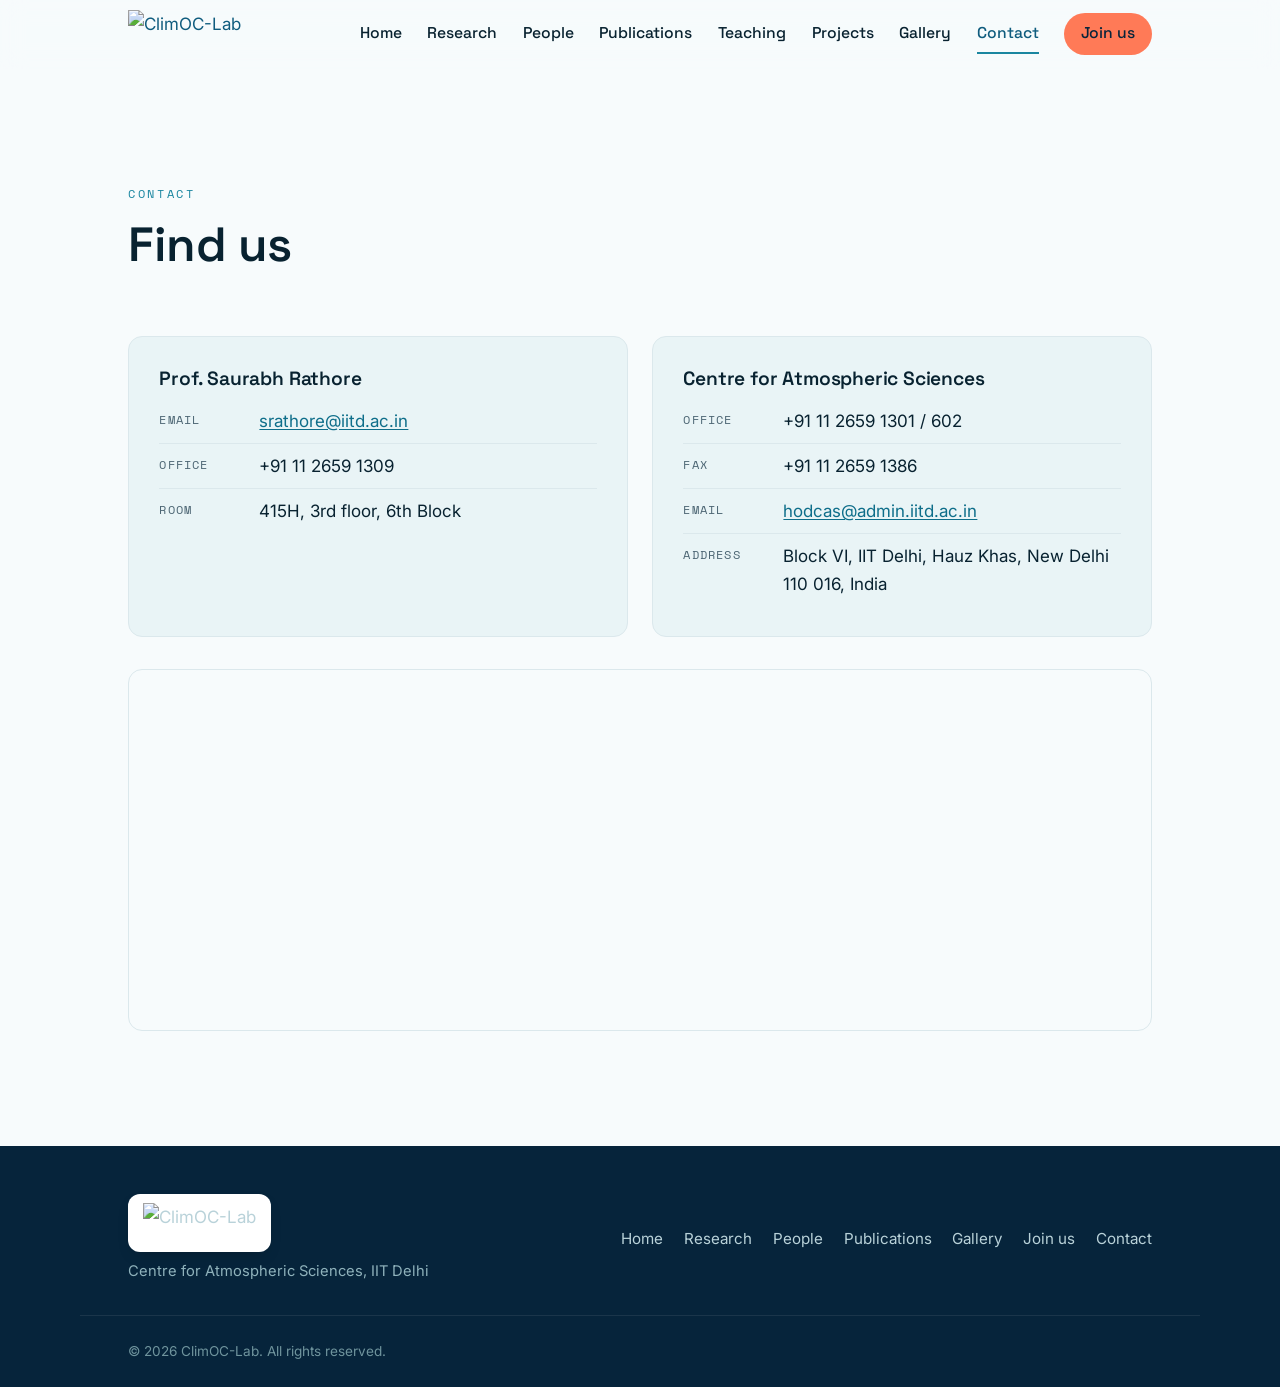
==== contact.html @ 37c2808f "Add files via upload" ====
<!DOCTYPE html>
<html lang="en">
<head>
  <meta charset="UTF-8" />
  <meta name="viewport" content="width=device-width, initial-scale=1.0" />
  <title>Contact — ClimOC-Lab</title>
  <meta name="description" content="The ClimOC-Lab at the Centre for Atmospheric Sciences, IIT Delhi, studies ocean warming, sea-level rise, circulation, marine heatwaves, and the ocean's role in a changing climate." />

  <!-- Social preview -->
  <meta property="og:title" content="ClimOC-Lab" />
  <meta property="og:description" content="Studying the global ocean and its role in a changing climate." />
  <meta property="og:type" content="website" />

  <!-- Fonts -->
  <link rel="preconnect" href="https://fonts.googleapis.com" />
  <link rel="preconnect" href="https://fonts.gstatic.com" crossorigin />
  <link href="https://fonts.googleapis.com/css2?family=Space+Grotesk:wght@400;500;600;700&family=Inter:wght@400;500;600&family=Space+Mono:wght@400;700&display=swap" rel="stylesheet" />

  <link rel="stylesheet" href="style.css" />
  <script>document.documentElement.classList.add('js');setTimeout(function(){document.documentElement.classList.add('intro-done');},2400);</script>
  <style>
    /* PI social / research profile icons */
    .pi__social{ display:flex; flex-wrap:wrap; gap:10px; margin-top:14px; }
    .pi__social a{ width:42px; height:42px; border-radius:10px; border:1px solid var(--c-line);
      background:#fff; display:grid; place-items:center; padding:7px;
      transition:transform .15s ease, border-color .2s ease, box-shadow .2s ease; }
    .pi__social a:hover{ transform:translateY(-2px); border-color:var(--c-current);
      box-shadow:0 8px 18px -10px rgba(8,34,48,.45); }
    .pi__social img{ width:100%; height:100%; object-fit:contain; display:block; }
    .pill--cv{ background:var(--c-foam); border-color:var(--c-current); color:var(--c-ocean); font-weight:600; }
  </style>
  <link rel="icon" type="image/png" href="main-logo/climoc-logo.png" />
</head>
<body>
  <a class="skip-link" href="#main">Skip to content</a>

  <!-- ============ NAV ============ -->
  <header class="nav" id="nav">
    <div class="nav__inner">
      <a class="brand" href="index.html" aria-label="ClimOC-Lab home">
        <img class="brand__img" src="main-logo/climoc-logo.png" alt="ClimOC-Lab" style="height:48px;width:auto;display:block">
      </a>

      <button class="nav__toggle" id="navToggle" aria-expanded="false" aria-controls="navMenu" aria-label="Open menu">
        <span></span><span></span><span></span>
      </button>

      <nav class="nav__menu" id="navMenu" aria-label="Primary">
        <a href="index.html">Home</a>
        <a href="research.html">Research</a>
        <a href="people.html">People</a>
        <a href="publications.html">Publications</a>
        <a href="teaching.html">Teaching</a>
        <a href="projects.html">Projects</a>
        <a href="gallery.html">Gallery</a>
        <a href="contact.html" class="is-active" aria-current="page">Contact</a>
        <a href="join.html" class="nav__cta">Join us</a>
      </nav>
    </div>
  </header>

  <main id="main">

    <!-- ============ CONTACT ============ -->
    <section class="section" id="contact">
      <div class="container">
        <div class="section__head reveal">
          <p class="eyebrow">Contact</p>
          <h2 class="section__title">Find us</h2>
        </div>

        <div class="contact-grid">
          <div class="contact-card reveal">
            <h3>Prof. Saurabh Rathore</h3>
            <dl class="contact-dl">
              <div><dt>Email</dt><dd><a href="mailto:srathore@iitd.ac.in">srathore@iitd.ac.in</a></dd></div>
              <div><dt>Office</dt><dd>+91 11 2659 1309</dd></div>
              <div><dt>Room</dt><dd>415H, 3rd floor, 6th Block</dd></div>
            </dl>
          </div>

          <div class="contact-card reveal">
            <h3>Centre for Atmospheric Sciences</h3>
            <dl class="contact-dl">
              <div><dt>Office</dt><dd>+91 11 2659 1301 / 602</dd></div>
              <div><dt>Fax</dt><dd>+91 11 2659 1386</dd></div>
              <div><dt>Email</dt><dd><a href="mailto:hodcas@admin.iitd.ac.in">hodcas@admin.iitd.ac.in</a></dd></div>
              <div><dt>Address</dt><dd>Block VI, IIT Delhi, Hauz Khas, New Delhi 110 016, India</dd></div>
            </dl>
          </div>
        </div>

        <div class="contact-map reveal">
          <iframe
            title="IIT Delhi location map"
            src="https://www.google.com/maps?q=Indian+Institute+of+Technology+Delhi&output=embed"
            loading="lazy"
            referrerpolicy="no-referrer-when-downgrade"></iframe>
        </div>
      </div>
    </section>
  </main>

  <!-- ============ FOOTER ============ -->
  <footer class="footer">
    <div class="container footer__inner">
      <div class="footer__brand">
        <span class="footer__logo-chip">
          <img src="main-logo/climoc-logo.png" alt="ClimOC-Lab" style="height:40px;width:auto;display:block">
        </span>
        <p>Centre for Atmospheric Sciences, IIT Delhi</p>
      </div>
      <nav class="footer__links" aria-label="Footer">
        <a href="index.html">Home</a>
        <a href="research.html">Research</a>
        <a href="people.html">People</a>
        <a href="publications.html">Publications</a>
        <a href="gallery.html">Gallery</a>
        <a href="join.html">Join us</a>
        <a href="contact.html">Contact</a>
      </nav>
    </div>
    <div class="container footer__legal">
      <p>&copy; <span id="year">2025</span> ClimOC-Lab. All rights reserved.</p>
    </div>
  </footer>

  <script src="script.js"></script>
</body>
</html>
---- style.css ----
/* =========================================================
   Ocean Climate Lab — stylesheet
   Palette: abyssal navy -> surface teal, warm coral accent
   ========================================================= */

:root {
  /* ocean depth ramp */
  --c-abyss:    #06243B;
  --c-deep:     #0A3A5A;
  --c-ocean:    #0F5C7E;
  --c-current:  #1A86A0;
  --c-surface:  #46C4D0;
  --c-foam:     #E9F4F6;
  --c-mist:     #F7FBFC;

  /* ink + utility */
  --c-ink:      #082230;
  --c-slate:    #4C6573;
  --c-line:     #DBE8EC;
  --c-link:     #0E6E8A;

  /* warm anomaly accent */
  --c-anomaly:   #FF7A57;
  --c-anomaly-d: #ED5C39;

  /* type */
  --font-display: "Space Grotesk", system-ui, sans-serif;
  --font-body:    "Inter", system-ui, sans-serif;
  --font-mono:    "Space Mono", ui-monospace, monospace;

  /* layout */
  --maxw: 1120px;
  --gutter: clamp(1.25rem, 4vw, 3rem);
  --radius: 14px;
  --nav-h: 68px;
}

/* ---------- reset / base ---------- */
*, *::before, *::after { box-sizing: border-box; }
html { scroll-behavior: smooth; scroll-padding-top: var(--nav-h); -webkit-text-size-adjust: 100%; }

body {
  margin: 0;
  font-family: var(--font-body);
  font-size: 1.0625rem;
  line-height: 1.65;
  color: var(--c-ink);
  background: var(--c-mist);
  -webkit-font-smoothing: antialiased;
  text-rendering: optimizeLegibility;
}

img, svg, iframe { display: block; max-width: 100%; }
a { color: var(--c-link); text-decoration-thickness: 1px; text-underline-offset: 2px; }
h1, h2, h3, h4 { font-family: var(--font-display); line-height: 1.12; font-weight: 600; margin: 0; letter-spacing: -0.01em; }

.container { width: 100%; max-width: var(--maxw); margin-inline: auto; padding-inline: var(--gutter); }

.skip-link {
  position: absolute; left: 12px; top: -48px; z-index: 200;
  background: var(--c-abyss); color: #fff; padding: 10px 16px; border-radius: 8px;
  transition: top .2s ease;
}
.skip-link:focus { top: 12px; }

:focus-visible { outline: 3px solid var(--c-anomaly); outline-offset: 2px; border-radius: 4px; }

/* ---------- eyebrow ---------- */
.eyebrow {
  font-family: var(--font-mono);
  font-size: .75rem;
  letter-spacing: .22em;
  text-transform: uppercase;
  color: var(--c-current);
  margin: 0 0 .9rem;
}
.eyebrow--light { color: var(--c-surface); }

/* ---------- buttons ---------- */
.btn {
  display: inline-flex; align-items: center; gap: .5rem;
  font-family: var(--font-display); font-weight: 500; font-size: 1rem;
  padding: .8rem 1.5rem; border-radius: 999px; text-decoration: none;
  border: 1.5px solid transparent; cursor: pointer; transition: transform .15s ease, background .2s ease, border-color .2s ease, color .2s ease;
}
.btn--primary { background: var(--c-anomaly); color: var(--c-abyss); }
.btn--primary:hover { background: var(--c-anomaly-d); color: #fff; transform: translateY(-2px); }
.btn--ghost { background: transparent; color: var(--c-foam); border-color: rgba(233,244,246,.45); }
.btn--ghost:hover { border-color: var(--c-surface); color: #fff; background: rgba(70,196,208,.12); transform: translateY(-2px); }

/* =========================================================
   NAV
   ========================================================= */
.nav {
  position: sticky; top: 0; z-index: 100;
  background: rgba(247,251,252,.82);
  backdrop-filter: saturate(160%) blur(12px);
  -webkit-backdrop-filter: saturate(160%) blur(12px);
  border-bottom: 1px solid transparent;
  transition: border-color .25s ease, background .25s ease;
}
.nav.is-scrolled { border-bottom-color: var(--c-line); }
.nav__inner {
  max-width: var(--maxw); margin-inline: auto; padding-inline: var(--gutter);
  height: var(--nav-h); display: flex; align-items: center; justify-content: space-between; gap: 1rem;
}
.brand { display: inline-flex; align-items: center; gap: .6rem; text-decoration: none; color: var(--c-ocean); }

.nav__menu { display: flex; align-items: center; gap: 1.6rem; }
.nav__menu a {
  font-family: var(--font-display); font-size: .98rem; font-weight: 500; color: var(--c-ink);
  text-decoration: none; padding: .25rem 0; position: relative; transition: color .2s ease;
}
.nav__menu a:not(.nav__cta)::after {
  content: ""; position: absolute; left: 0; right: 100%; bottom: -3px; height: 2px;
  background: var(--c-current); transition: right .25s ease;
}
.nav__menu a:not(.nav__cta):hover { color: var(--c-ocean); }
.nav__menu a:not(.nav__cta):hover::after,
.nav__menu a.is-active::after { right: 0; }
.nav__menu a.is-active { color: var(--c-ocean); }

.nav__cta {
  background: var(--c-anomaly); color: var(--c-abyss) !important;
  padding: .5rem 1.05rem !important; border-radius: 999px; transition: background .2s ease, transform .15s ease;
}
.nav__cta:hover { background: var(--c-anomaly-d); color: #fff !important; transform: translateY(-1px); }

.nav__toggle { display: none; background: none; border: 0; cursor: pointer; width: 44px; height: 44px; padding: 10px; }
.nav__toggle span { display: block; height: 2px; background: var(--c-ink); border-radius: 2px; margin: 5px 0; transition: transform .25s ease, opacity .2s ease; }
.nav__toggle[aria-expanded="true"] span:nth-child(1) { transform: translateY(7px) rotate(45deg); }
.nav__toggle[aria-expanded="true"] span:nth-child(2) { opacity: 0; }
.nav__toggle[aria-expanded="true"] span:nth-child(3) { transform: translateY(-7px) rotate(-45deg); }

/* =========================================================
   HERO
   ========================================================= */
.hero {
  position: relative; overflow: hidden;
  min-height: calc(100svh - var(--nav-h));
  display: flex; align-items: center;
  background:
    radial-gradient(120% 90% at 80% -10%, #11486B 0%, rgba(17,72,107,0) 55%),
    linear-gradient(160deg, var(--c-deep) 0%, var(--c-abyss) 62%, #041826 100%);
  color: var(--c-foam);
}
.hero-bg { position: absolute; inset: 0; pointer-events: none; }
.contours { width: 130%; height: 100%; position: absolute; top: 0; left: -15%; }
.contour-lines { fill: none; stroke: var(--c-surface); stroke-width: 1.1; opacity: .26; }
.contour-lines path:nth-child(odd)  { opacity: .9; }
.contour-lines path:nth-child(3n)   { stroke: #7FD8E0; }

.hero__content { position: relative; z-index: 2; max-width: var(--maxw); margin-inline: auto; padding-inline: var(--gutter); width: 100%; }
.hero__title {
  font-size: clamp(3rem, 9vw, 6.5rem); font-weight: 700; letter-spacing: -.03em;
  margin: 0 0 1.2rem; color: #fff;
  text-shadow: 0 2px 40px rgba(4,24,38,.5);
}
.hero__tagline {
  font-family: var(--font-display); font-weight: 600; letter-spacing: -.01em;
  font-size: clamp(1.15rem, 2.6vw, 1.55rem); color: var(--c-surface);
  margin: 0 0 1rem; max-width: 46ch;
}
.hero__lede { font-size: clamp(1.1rem, 2.2vw, 1.4rem); max-width: 40ch; color: #D6EBEF; margin: 0 0 2.2rem; }
.hero__actions { display: flex; flex-wrap: wrap; gap: .9rem; }

.hero__scroll {
  position: absolute; bottom: 1.6rem; left: 50%; transform: translateX(-50%);
  z-index: 2; display: inline-flex; flex-direction: column; align-items: center; gap: .35rem;
  color: rgba(233,244,246,.7); text-decoration: none; font-family: var(--font-mono);
  font-size: .68rem; letter-spacing: .2em; text-transform: uppercase;
}
.hero__scroll svg { animation: bob 1.8s ease-in-out infinite; }

/* =========================================================
   SECTIONS (shared)
   ========================================================= */
.section { padding-block: clamp(4rem, 9vw, 7.5rem); }
.section--alt { background: var(--c-foam); }

.section__head { max-width: 62ch; margin-bottom: clamp(2.5rem, 5vw, 4rem); }
#research .section__head { max-width: none; }
.section__title { font-size: clamp(1.9rem, 4.4vw, 3rem); color: var(--c-ink); margin-bottom: .8rem; }
.section__intro { color: var(--c-slate); font-size: 1.1rem; text-align: justify; margin: 0; }

/* ---------- about ---------- */
.about__grid { display: grid; grid-template-columns: 1.7fr 1fr; gap: clamp(2rem, 5vw, 4.5rem); align-items: start; }
.about__lead p { margin: 0 0 1.2rem; font-size: 1.12rem; color: #1d3744; text-align: justify; }
.about__lead p:last-child { margin-bottom: 0; }

.about__focus { border-left: 2px solid var(--c-line); padding-left: 1.6rem; }
.about__focus-label { font-family: var(--font-mono); font-size: .72rem; letter-spacing: .2em; text-transform: uppercase; color: var(--c-slate); margin: .2rem 0 1rem; }
.taglist { list-style: none; margin: 0; padding: 0; display: flex; flex-wrap: wrap; gap: .5rem; }
.taglist li {
  font-family: var(--font-mono); font-size: .82rem; color: var(--c-ocean);
  background: #fff; border: 1px solid var(--c-line); padding: .35rem .7rem; border-radius: 8px;
}

/* ---------- PhD opportunity ---------- */
.phd-card {
  display: flex; align-items: flex-start; gap: 1.4rem;
  background: #fff; border: 1px solid var(--c-line); border-radius: var(--radius);
  padding: clamp(1.8rem, 4vw, 2.6rem);
}
.phd-card__icon { font-size: 2.2rem; line-height: 1; flex: 0 0 auto; }
.phd-card__body { flex: 1 1 0%; min-width: 0; }
.phd-card__title { font-size: clamp(1.4rem, 2.6vw, 1.7rem); color: var(--c-ink); margin-bottom: .6rem; }
.phd-card__text { color: var(--c-slate); font-size: 1.05rem; text-align: justify; margin: 0; }
.phd-card__text a {
  color: var(--c-current); font-weight: 600; text-decoration: underline;
  text-decoration-color: rgba(26,134,160,.35); text-underline-offset: 3px;
}
.phd-card__text a:hover { text-decoration-color: currentColor; }
@media (max-width: 560px) {
  .phd-card { flex-direction: column; gap: .8rem; }
}

/* ---------- research grid ---------- */
.research-grid { display: grid; grid-template-columns: repeat(3, 1fr); gap: 1.25rem; }
.rcard {
  position: relative; background: var(--c-mist); border: 1px solid var(--c-line);
  border-radius: var(--radius); padding: 1.8rem 1.6rem 1.7rem;
  transition: transform .2s ease, box-shadow .2s ease, border-color .2s ease;
}
.section--alt .rcard { background: #fff; }
.rcard:hover { transform: translateY(-4px); box-shadow: 0 18px 40px -22px rgba(8,34,48,.4); border-color: #BFE0E6; }
.rcard__index {
  font-family: var(--font-mono); font-size: .78rem; color: var(--c-current);
  letter-spacing: .1em; display: block; margin-bottom: 1.1rem;
}
.rcard::before { content: ""; position: absolute; left: 1.6rem; top: 2.9rem; width: 26px; height: 2px; background: var(--c-anomaly); }
.rcard__title { font-size: 1.22rem; margin-bottom: .55rem; color: var(--c-ink); }
.rcard p { margin: 0; color: var(--c-slate); font-size: .98rem; text-align: justify; }

/* ---------- people ---------- */
.pi {
  display: grid; grid-template-columns: 200px 1fr; gap: clamp(1.5rem, 4vw, 3rem);
  align-items: start; padding-bottom: clamp(2.5rem, 5vw, 3.5rem);
  margin-bottom: clamp(2.5rem, 5vw, 3.5rem); border-bottom: 1px solid var(--c-line);
}
.pi__photo {
  width: 200px; height: 240px; border-radius: var(--radius); overflow: hidden;
  background: linear-gradient(155deg, var(--c-current), var(--c-deep));
  display: grid; place-items: center;
}
.pi__photo span { font-family: var(--font-display); font-weight: 700; font-size: 3.4rem; color: rgba(255,255,255,.85); letter-spacing: .04em; }
.pi__photo img { width: 100%; height: 100%; object-fit: cover; }
.pi__role { font-family: var(--font-mono); font-size: .74rem; letter-spacing: .2em; text-transform: uppercase; color: var(--c-current); margin: .3rem 0 .5rem; }
.pi__name { font-size: clamp(1.6rem, 3.2vw, 2.1rem); color: var(--c-ink); }
.pi__pronouns { font-size: .62em; font-weight: 400; color: var(--c-slate); }
.pi__aff { color: var(--c-ocean); font-weight: 500; margin: .4rem 0 1rem; }
.pi__bio { color: var(--c-slate); margin: 0 0 1.3rem; text-align: justify; }
.pi__links { display: flex; flex-wrap: wrap; gap: .6rem; }
.pill {
  font-family: var(--font-display); font-size: .9rem; font-weight: 500; text-decoration: none;
  color: var(--c-ocean); border: 1.5px solid var(--c-line); padding: .42rem .95rem; border-radius: 999px;
  transition: border-color .2s ease, color .2s ease, background .2s ease;
}
.pill:hover { border-color: var(--c-current); background: var(--c-foam); }

.people-group__title { font-size: 1.3rem; color: var(--c-ink); margin-bottom: 1.4rem; }
.people-group__hint { margin: 0; }
.member-grid { display: grid; grid-template-columns: repeat(4, 1fr); gap: 1.25rem; }
.member { text-align: center; }
.member__photo {
  aspect-ratio: 1; border-radius: 12px; background: var(--c-foam); border: 1px dashed #C2D8DD;
  display: grid; place-items: center; margin-bottom: .8rem; overflow: hidden;
}
.member__photo span { font-size: 1.8rem; color: var(--c-current); font-family: var(--font-display); }
.member__photo img { width: 100%; height: 100%; object-fit: cover; }
.member__name { font-family: var(--font-display); font-weight: 600; margin: 0 0 .15rem; color: var(--c-ink); }
.member__role { margin: 0; font-size: .9rem; color: var(--c-slate); }

/* ---------- publications ---------- */
.pub-list { list-style: none; margin: 0; padding: 0; counter-reset: pub; }
.pub {
  display: grid; grid-template-columns: 70px 1fr; gap: 1.4rem; align-items: start;
  padding: 1.5rem 0; border-top: 1px solid var(--c-line);
}
.pub:last-child { border-bottom: 1px solid var(--c-line); }
.pub__year { font-family: var(--font-mono); font-size: .95rem; color: var(--c-current); padding-top: .15rem; }
.pub__title { font-family: var(--font-display); font-weight: 600; font-size: 1.12rem; color: var(--c-ink); margin: 0 0 .35rem; }
.pub__authors { margin: 0 0 .2rem; color: #2a4451; font-size: .98rem; }
.pub__authors strong { color: var(--c-ocean); }
.pub__venue { margin: 0 0 .6rem; color: var(--c-slate); font-style: italic; font-size: .95rem; }
.pub__links { display: flex; gap: .9rem; }
.pub__links a { font-family: var(--font-mono); font-size: .8rem; text-transform: uppercase; letter-spacing: .08em; }

/* ---------- teaching ---------- */
.course-list { display: flex; flex-direction: column; gap: 0; }
.course { display: grid; grid-template-columns: 110px 1fr; gap: 1.4rem; align-items: center; padding: 1.3rem 0; border-top: 1px solid var(--c-line); }
.course:last-child { border-bottom: 1px solid var(--c-line); }
.course__code { font-family: var(--font-mono); font-weight: 700; color: var(--c-current); font-size: .95rem; }
.course__name { font-family: var(--font-display); font-weight: 600; font-size: 1.1rem; margin: 0 0 .2rem; color: var(--c-ink); }
.course__meta { margin: 0; color: var(--c-slate); font-size: .9rem; }

/* ---------- projects ---------- */
.project-grid { display: grid; grid-template-columns: 1fr 1fr; gap: 1.5rem; }
.project {
  background: #fff; border: 1px solid var(--c-line); border-radius: var(--radius);
  padding: 2rem; position: relative; overflow: hidden;
  transition: transform .2s ease, box-shadow .2s ease;
}
.project:hover { transform: translateY(-4px); box-shadow: 0 18px 40px -22px rgba(8,34,48,.4); }
.project::after { content: ""; position: absolute; inset: 0 auto 0 0; width: 4px; background: linear-gradient(var(--c-current), var(--c-surface)); }
.project__funder { font-family: var(--font-mono); font-size: .8rem; letter-spacing: .16em; color: var(--c-anomaly-d); margin: 0 0 .7rem; font-weight: 700; }
.project__title { font-size: 1.3rem; color: var(--c-ink); margin-bottom: .6rem; }
.project__desc { margin: 0; color: var(--c-slate); }

/* =========================================================
   JOIN band (dark)
   ========================================================= */
.join {
  background:
    radial-gradient(100% 120% at 0% 0%, #11486B 0%, rgba(17,72,107,0) 50%),
    linear-gradient(150deg, var(--c-deep), var(--c-abyss));
  color: var(--c-foam); padding-block: clamp(4rem, 8vw, 6.5rem);
}
.join__inner { max-width: 64ch; }
.join__title { font-size: clamp(2rem, 5vw, 3.2rem); color: #fff; margin-bottom: 1rem; }
.join__lede { font-size: 1.2rem; color: #D6EBEF; margin: 0 0 2.5rem; }
.join__cols { display: grid; grid-template-columns: 1fr 1fr; gap: 2.5rem; margin-bottom: 2.5rem; }
.join__col h3 { font-size: 1.15rem; color: var(--c-surface); margin-bottom: .6rem; }
.join__col p { margin: 0; color: #C7E2E8; font-size: 1rem; }
.join__col a { color: #fff; text-decoration-color: var(--c-surface); }

/* =========================================================
   CONTACT
   ========================================================= */
.contact-grid { display: grid; grid-template-columns: 1fr 1fr; gap: 1.5rem; margin-bottom: 2rem; }
.contact-card { background: var(--c-foam); border: 1px solid var(--c-line); border-radius: var(--radius); padding: 1.9rem; }
.contact-card h3 { font-size: 1.2rem; color: var(--c-ink); margin-bottom: 1.1rem; }
.contact-dl { margin: 0; }
.contact-dl > div { display: grid; grid-template-columns: 84px 1fr; gap: 1rem; padding: .5rem 0; border-top: 1px solid var(--c-line); }
.contact-dl > div:first-child { border-top: 0; padding-top: 0; }
.contact-dl dt { font-family: var(--font-mono); font-size: .76rem; letter-spacing: .1em; text-transform: uppercase; color: var(--c-slate); padding-top: .15rem; }
.contact-dl dd { margin: 0; color: var(--c-ink); }
.contact-map { border-radius: var(--radius); overflow: hidden; border: 1px solid var(--c-line); }
.contact-map iframe { width: 100%; height: 360px; border: 0; filter: grayscale(.2) contrast(1.02); }

/* =========================================================
   FOOTER
   ========================================================= */
.footer { background: var(--c-abyss); color: #B9D2D9; padding-block: 3rem 1.5rem; }
.footer__inner { display: flex; flex-wrap: wrap; justify-content: space-between; gap: 1.5rem; padding-bottom: 2rem; border-bottom: 1px solid rgba(255,255,255,.08); }
.footer__brand p { margin: .4rem 0 0; font-size: .92rem; color: #8FB2BB; }
.footer__logo-chip {
  display: inline-flex; align-items: center; width: fit-content;
  background: #fff; padding: 9px 15px; border-radius: 12px;
  box-shadow: 0 6px 16px -8px rgba(0,0,0,.35);
}
.footer__links { display: flex; flex-wrap: wrap; gap: 1.3rem; align-items: center; }
.footer__links a { color: #B9D2D9; text-decoration: none; font-size: .95rem; transition: color .2s ease; }
.footer__links a:hover { color: var(--c-surface); }
.footer__legal { padding-top: 1.5rem; }
.footer__legal p { margin: 0; font-size: .85rem; color: #6F949D; }

/* =========================================================
   MOTION — reveal on scroll + ambient drift
   ========================================================= */
.js .reveal { opacity: 0; transform: translateY(22px); transition: opacity .7s ease, transform .7s ease; }
.js .reveal.is-visible { opacity: 1; transform: none; }

@keyframes drift { from { transform: translateX(0); } to { transform: translateX(-60px); } }
@keyframes bob { 0%,100% { transform: translateY(0); } 50% { transform: translateY(5px); } }
.contour-lines { animation: drift 26s ease-in-out infinite alternate; }

@media (prefers-reduced-motion: reduce) {
  html { scroll-behavior: auto; }
  .contour-lines, .hero__scroll svg { animation: none; }
  .js .reveal { opacity: 1; transform: none; transition: none; }
}

/* =========================================================
   RESPONSIVE
   ========================================================= */
@media (max-width: 980px) {
  .nav__toggle { display: block; }
  .nav__menu {
    position: fixed; inset: var(--nav-h) 0 auto 0;
    flex-direction: column; align-items: flex-start; gap: 0;
    background: var(--c-mist); border-bottom: 1px solid var(--c-line);
    padding: .5rem var(--gutter) 1.25rem;
    clip-path: inset(0 0 100% 0); transition: clip-path .3s ease;
    box-shadow: 0 24px 40px -28px rgba(8,34,48,.5);
  }
  .nav__menu.is-open { clip-path: inset(0 0 0 0); }
  .nav__menu a { width: 100%; padding: .85rem 0; border-bottom: 1px solid var(--c-line); }
  .nav__menu a:not(.nav__cta)::after { display: none; }
  .nav__cta { margin-top: .9rem; text-align: center; }

  .research-grid { grid-template-columns: 1fr 1fr; }
  .member-grid { grid-template-columns: repeat(3, 1fr); }
}

@media (max-width: 720px) {
  body { font-size: 1rem; }
  .about__grid { grid-template-columns: 1fr; }
  .about__focus { border-left: 0; border-top: 2px solid var(--c-line); padding-left: 0; padding-top: 1.5rem; }
  .research-grid { grid-template-columns: 1fr; }
  .pi { grid-template-columns: 1fr; }
  .pi__photo { width: 150px; height: 180px; }
  .pi__photo span { font-size: 2.6rem; }
  .member-grid { grid-template-columns: 1fr 1fr; }
  .join__cols, .project-grid, .contact-grid { grid-template-columns: 1fr; gap: 1.5rem; }
  .pub { grid-template-columns: 1fr; gap: .5rem; }
  .pub__year { padding-top: 0; }
  .course { grid-template-columns: 90px 1fr; gap: 1rem; }
}

@media (max-width: 420px) {
  .member-grid { grid-template-columns: 1fr; }
  .hero__actions { flex-direction: column; align-items: stretch; }
  .btn { justify-content: center; }
}

/* ===== Page transition loader — logo zooms outward from the back, 2.2s ===== */
/* SMOOTH: the zoom (scale) is now ONE continuous curve from small to full, so it
   never slows-then-speeds-up part-way through. Opacity fades on its own track.
   That removes the mid-zoom hiccup. */
html.js body::before{                 /* white backdrop */
  content:""; position:fixed; inset:0; z-index:99998; background:#ffffff;
  animation: cclCurtainOut 2.2s linear forwards;
  pointer-events:none;
}
html.js body::after{                  /* logo: one smooth, continuous zoom + dissolve */
  content:""; position:fixed; inset:0; z-index:99999;
  background:url('main-logo/climoc-logo.png') no-repeat center center;
  background-size:515px auto; transform-origin:center;
  animation: cclZoom 1.9s cubic-bezier(.22,.61,.36,1) forwards,
             cclFade 1.9s linear forwards;
  pointer-events:none;
}
@media (max-width:720px){
  html.js body::after{ background-size:390px auto; }
}
@media (max-width:420px){
  html.js body::after{ background-size:285px auto; }
}
@media (prefers-reduced-motion: reduce){     /* no zoom for reduced-motion users */
  html.js body::after{ animation: cclFade 2.2s linear forwards; }
}

/* THE ZOOM — a single, unbroken grow: only a start point and an end point,
   so there is nothing in the middle for it to stutter on. */
@keyframes cclZoom{
  from { transform:translateZ(-800px) scale(.18); }
  to   { transform:translateZ(0)      scale(1);   }
}
/* fade in while small, hold solid through the zoom, dissolve at the very end */
@keyframes cclFade{
  0%   { opacity:0; }
  18%  { opacity:1; }
  82%  { opacity:1; }
  100% { opacity:0; visibility:hidden; }
}
/* white backdrop dissolves together with the logo */
@keyframes cclCurtainOut{ 0%,82%{ opacity:1; } 100%{ opacity:0; visibility:hidden; } }

/* FAILSAFE — belt and suspenders against a permanently blank page:
   1) Some mobile browsers (in-app webviews, older Android) can get a
      fixed-position 3D-transform animation stuck mid-way, leaving the white
      curtain/logo overlay stuck on top of the page forever.
   2) More importantly: .js .reveal{opacity:0} above hides nearly every
      content block on every page, and only script.js's IntersectionObserver
      ever un-hides it. If script.js fails to load for any reason (flaky
      mobile data, a blocker, a timing issue) — even though the inline head
      script that sets html.js runs fine regardless — the whole page stays
      invisible forever, while the HTML/CSS/images underneath are all
      perfectly loaded. That is the single point of failure most likely to
      look like "nothing loads" on mobile.
   The inline head script (independent of script.js) sets this class ~2.4s
   after parse, so both problems are force-cleared no matter what state the
   CSS animation or script.js are in. */
html.intro-done body::before,
html.intro-done body::after{
  display:none !important;
}
html.intro-done .reveal{
  opacity:1 !important; transform:none !important;
}
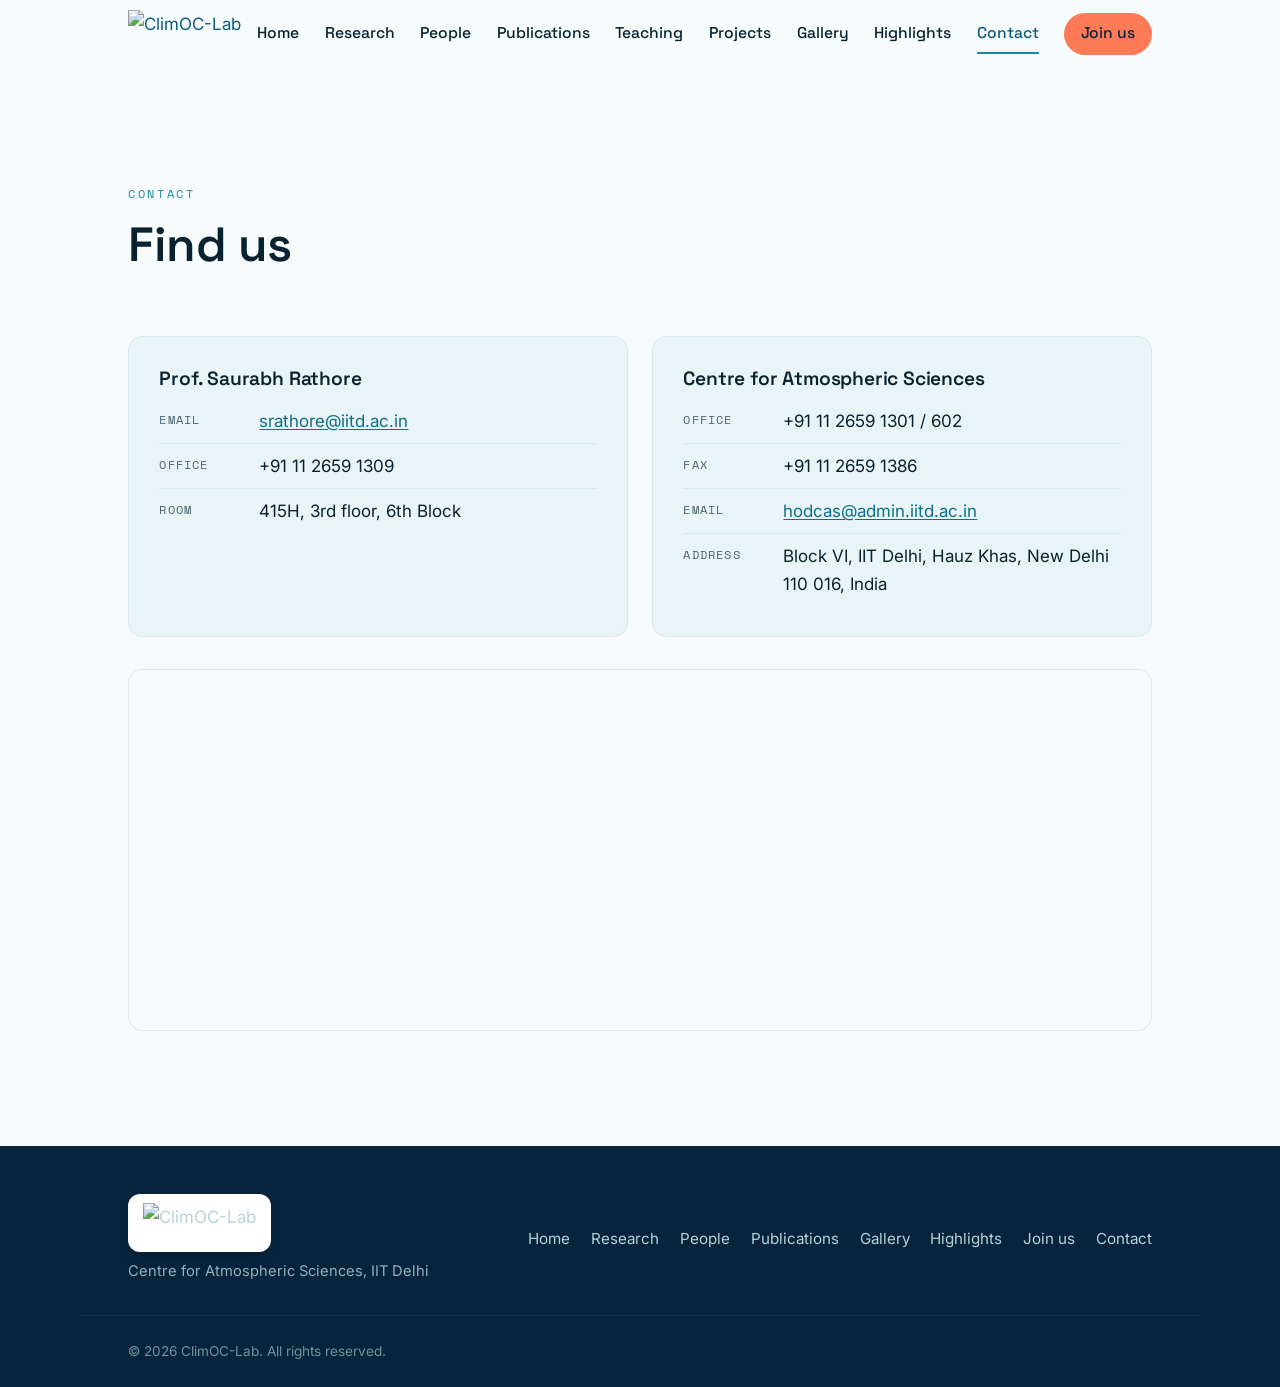
==== commit 416b1a6b: "Add files via upload" ====
--- a/contact.html
+++ b/contact.html
@@ -53,6 +53,7 @@
         <a href="teaching.html">Teaching</a>
         <a href="projects.html">Projects</a>
         <a href="gallery.html">Gallery</a>
+        <a href="highlights.html">Highlights</a>
         <a href="contact.html" class="is-active" aria-current="page">Contact</a>
         <a href="join.html" class="nav__cta">Join us</a>
       </nav>
@@ -116,6 +117,7 @@
         <a href="people.html">People</a>
         <a href="publications.html">Publications</a>
         <a href="gallery.html">Gallery</a>
+        <a href="highlights.html">Highlights</a>
         <a href="join.html">Join us</a>
         <a href="contact.html">Contact</a>
       </nav>
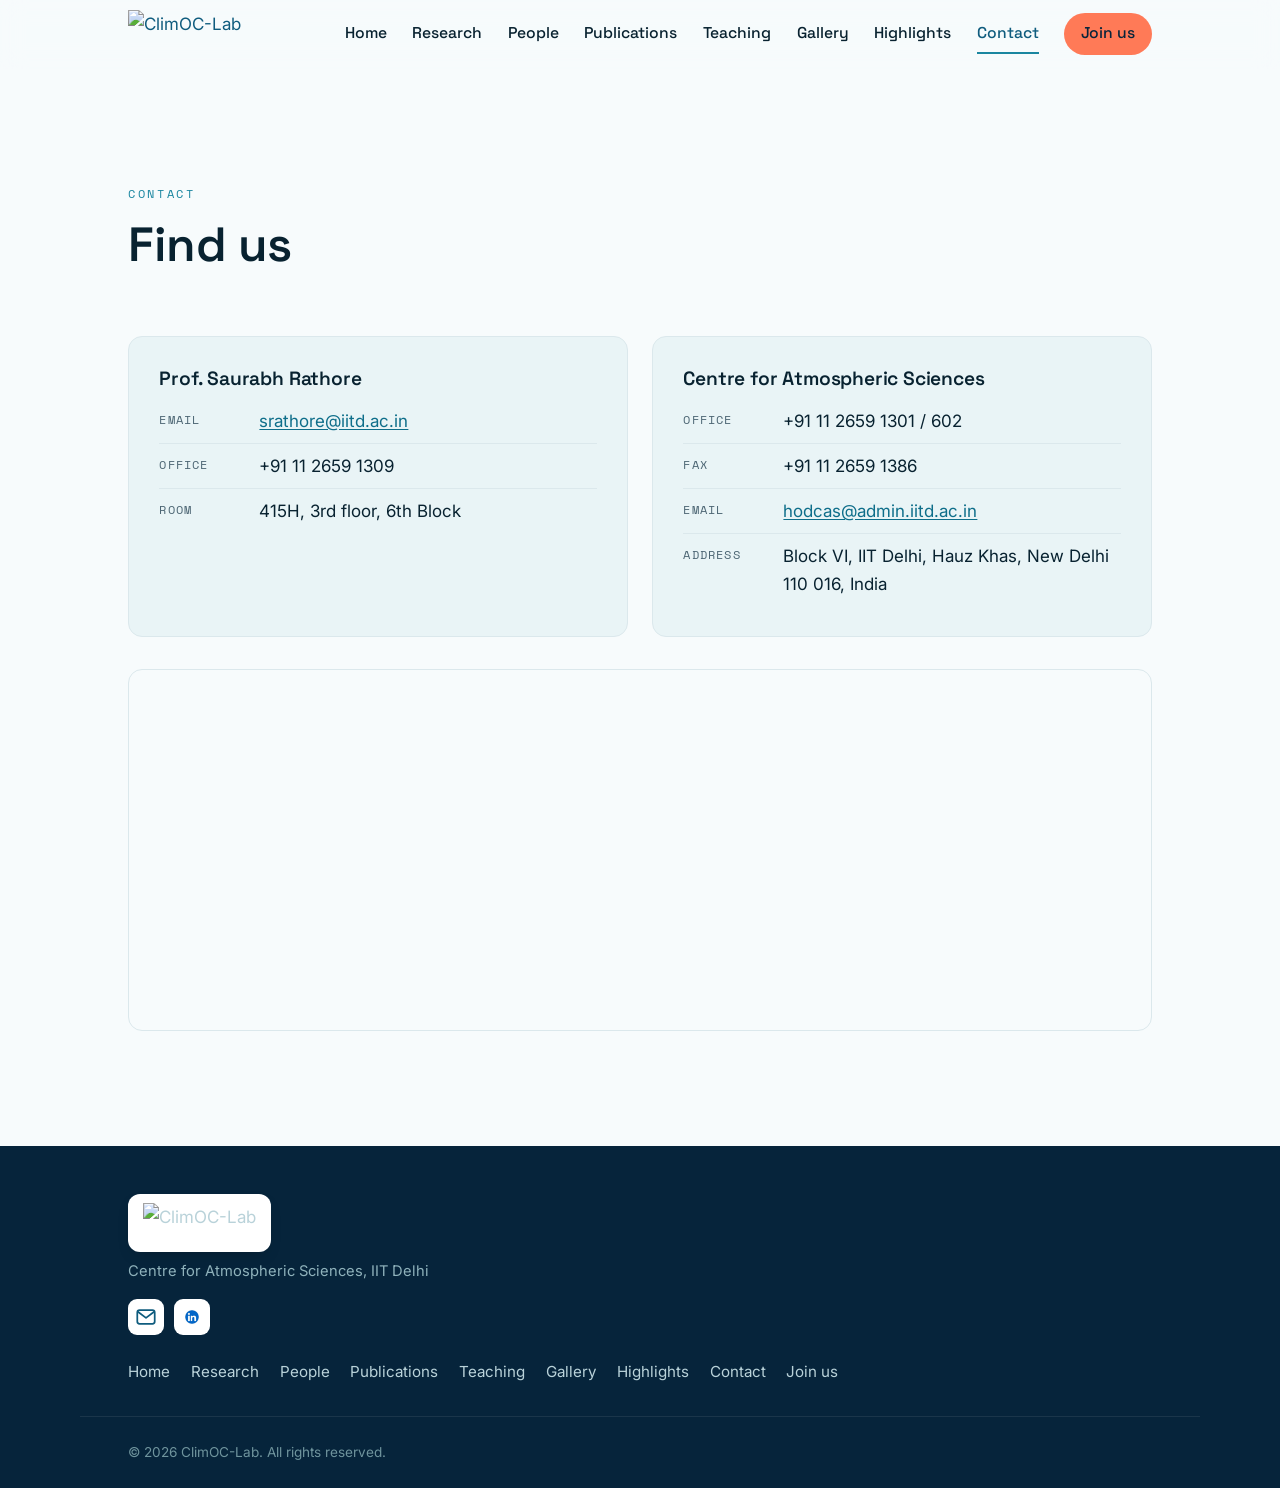
==== commit 92ea8658: "Add files via upload" ====
--- a/contact.html
+++ b/contact.html
@@ -51,7 +51,6 @@
         <a href="people.html">People</a>
         <a href="publications.html">Publications</a>
         <a href="teaching.html">Teaching</a>
-        <a href="projects.html">Projects</a>
         <a href="gallery.html">Gallery</a>
         <a href="highlights.html">Highlights</a>
         <a href="contact.html" class="is-active" aria-current="page">Contact</a>
@@ -110,16 +109,25 @@
           <img src="main-logo/climoc-logo.png" alt="ClimOC-Lab" style="height:40px;width:auto;display:block">
         </span>
         <p>Centre for Atmospheric Sciences, IIT Delhi</p>
+        <div class="footer__social">
+          <a href="mailto:srathore@iitd.ac.in" aria-label="Email" title="Email">
+            <svg viewBox="0 0 24 24" fill="none" stroke="currentColor" stroke-width="1.9" stroke-linecap="round" stroke-linejoin="round"><rect x="2.5" y="4.5" width="19" height="15" rx="2.5"/><path d="M3.5 6.5 12 13l8.5-6.5"/></svg>
+          </a>
+          <a href="https://www.linkedin.com/company/climoc-lab/?viewAsMember=true" target="_blank" rel="noopener" aria-label="LinkedIn" title="LinkedIn">
+            <img src="logos/linkedin.jpg" alt="LinkedIn">
+          </a>
+        </div>
       </div>
       <nav class="footer__links" aria-label="Footer">
         <a href="index.html">Home</a>
         <a href="research.html">Research</a>
         <a href="people.html">People</a>
         <a href="publications.html">Publications</a>
+        <a href="teaching.html">Teaching</a>
         <a href="gallery.html">Gallery</a>
         <a href="highlights.html">Highlights</a>
+        <a href="contact.html">Contact</a>
         <a href="join.html">Join us</a>
-        <a href="contact.html">Contact</a>
       </nav>
     </div>
     <div class="container footer__legal">
--- a/style.css
+++ b/style.css
@@ -163,6 +163,43 @@
 }
 .hero__lede { font-size: clamp(1.1rem, 2.2vw, 1.4rem); max-width: 40ch; color: #D6EBEF; margin: 0 0 2.2rem; }
 .hero__actions { display: flex; flex-wrap: wrap; gap: .9rem; }
+
+/* ===== Page-topper banners (Research, People, Publications, Teaching,
+   Gallery, Highlights, Contact, Join) — same gradient + contour-line
+   technique as the homepage hero, at a shorter, decorative scale, each
+   carrying one large watermark icon hinting at that page's subject. ===== */
+.page-hero{
+  position:relative; overflow:hidden; height:220px;
+  background:
+    radial-gradient(120% 90% at 80% -10%, #11486B 0%, rgba(17,72,107,0) 55%),
+    linear-gradient(160deg, var(--c-deep) 0%, var(--c-abyss) 62%, #041826 100%);
+}
+.page-hero__bg{ position:absolute; inset:0; pointer-events:none; }
+.page-hero__waves{ width:130%; height:100%; position:absolute; top:0; left:-15%; }
+.page-hero__waves path{ fill:none; stroke:var(--c-surface); stroke-width:1.1; opacity:.22; }
+.page-hero__waves path:nth-child(odd){ opacity:.75; }
+.page-hero__waves path:nth-child(3n){ stroke:#7FD8E0; }
+.page-hero__motif{ position:absolute; right:5%; top:50%; transform:translateY(-50%);
+  width:170px; height:170px; opacity:.16; color:var(--c-foam); pointer-events:none; }
+@media (max-width:720px){
+  .page-hero{ height:150px; }
+  .page-hero__motif{ width:105px; height:105px; right:3%; opacity:.14; }
+}
+@media (max-width:480px){
+  .page-hero{ height:118px; }
+  .page-hero__motif{ display:none; }
+}
+@media (prefers-reduced-motion: reduce){ .page-hero__waves{ animation:none; } }
+
+/* modifier: a real image instead of the abstract wave pattern, used where a
+   page-specific illustration/photo is supplied (currently: Research).
+   Set the actual image per page via inline style="background-image:url(...)" */
+.page-hero--image{
+  height:300px; background-color:var(--c-abyss);
+  background-size:cover; background-position:center;
+}
+@media (max-width:720px){ .page-hero--image{ height:190px; } }
+@media (max-width:480px){ .page-hero--image{ height:140px; } }
 
 .hero__scroll {
   position: absolute; bottom: 1.6rem; left: 50%; transform: translateX(-50%);
@@ -352,6 +389,12 @@
 .footer__links { display: flex; flex-wrap: wrap; gap: 1.3rem; align-items: center; }
 .footer__links a { color: #B9D2D9; text-decoration: none; font-size: .95rem; transition: color .2s ease; }
 .footer__links a:hover { color: var(--c-surface); }
+.footer__social{ display:flex; gap:.6rem; margin-top:1rem; }
+.footer__social a{ width:36px; height:36px; border-radius:9px; background:#fff; display:grid; place-items:center;
+  padding:7px; transition:transform .15s ease, box-shadow .2s ease; }
+.footer__social a:hover{ transform:translateY(-2px); box-shadow:0 8px 16px -8px rgba(0,0,0,.45); }
+.footer__social img{ width:100%; height:100%; object-fit:contain; display:block; }
+.footer__social svg{ width:100%; height:100%; color:var(--c-ocean); }
 .footer__legal { padding-top: 1.5rem; }
 .footer__legal p { margin: 0; font-size: .85rem; color: #6F949D; }
 
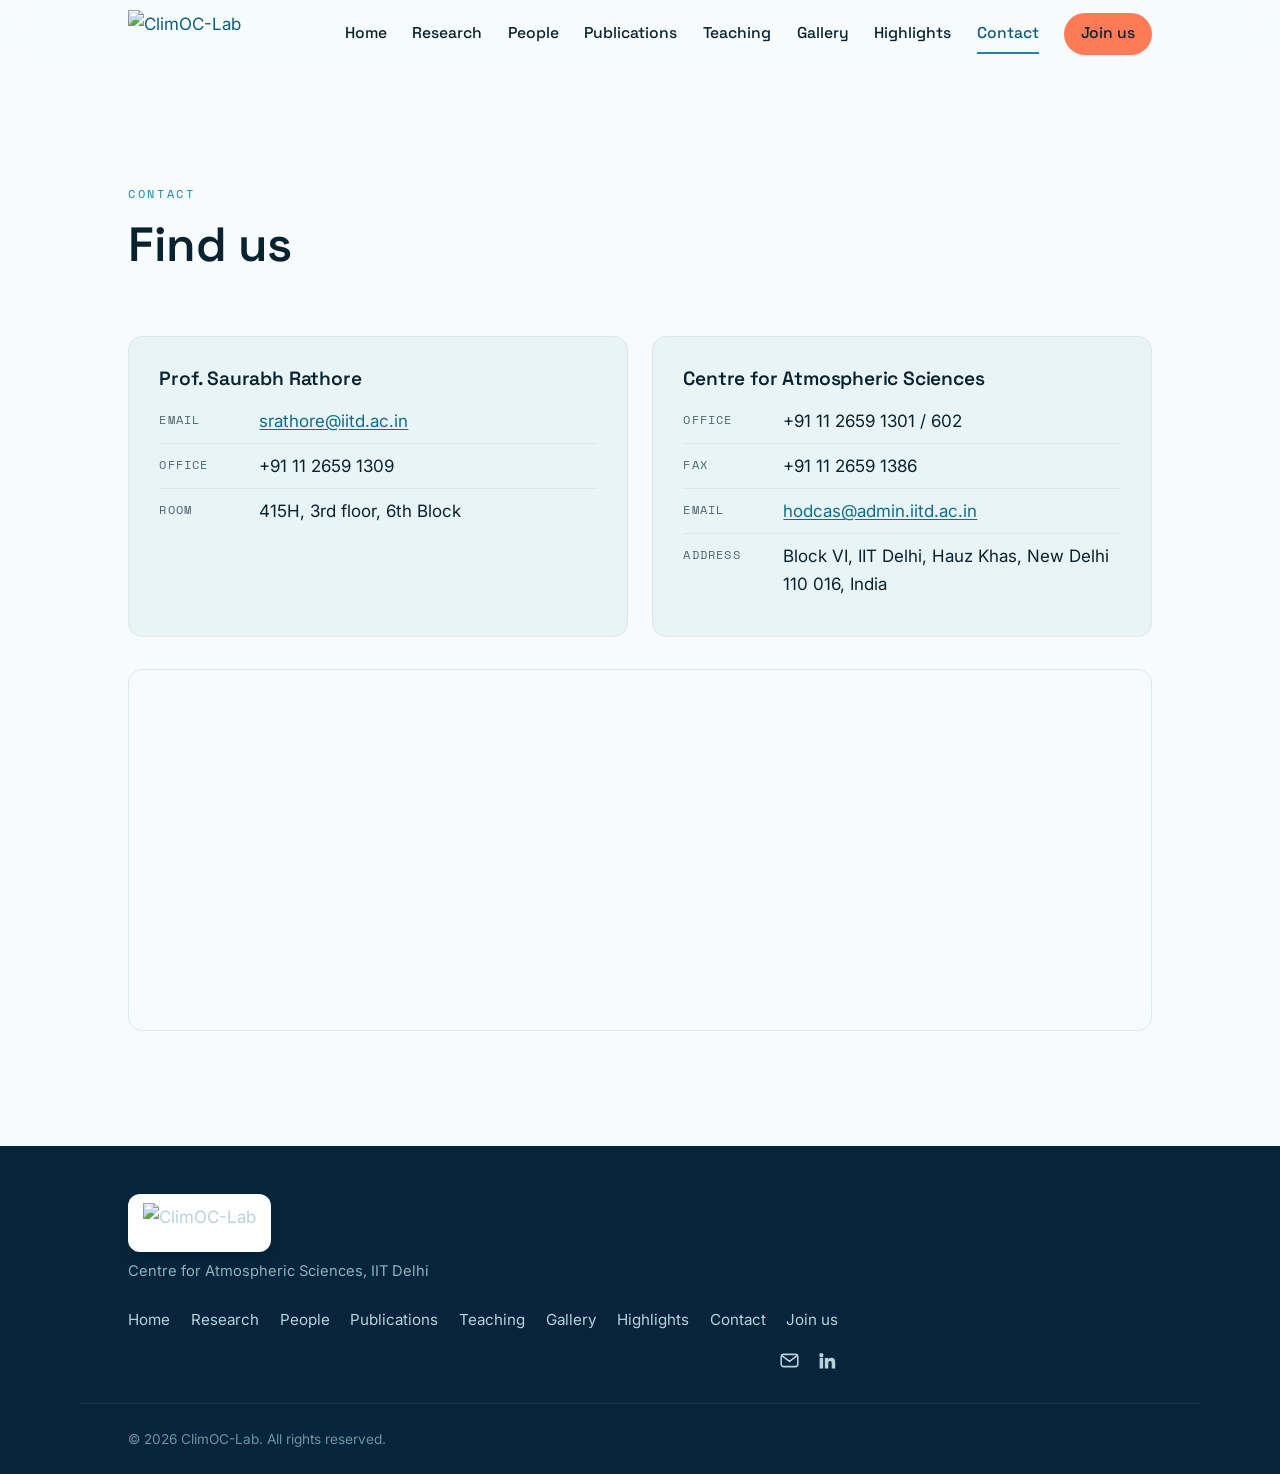
==== commit e7787f73: "Add files via upload" ====
--- a/contact.html
+++ b/contact.html
@@ -109,15 +109,8 @@
           <img src="main-logo/climoc-logo.png" alt="ClimOC-Lab" style="height:40px;width:auto;display:block">
         </span>
         <p>Centre for Atmospheric Sciences, IIT Delhi</p>
-        <div class="footer__social">
-          <a href="mailto:srathore@iitd.ac.in" aria-label="Email" title="Email">
-            <svg viewBox="0 0 24 24" fill="none" stroke="currentColor" stroke-width="1.9" stroke-linecap="round" stroke-linejoin="round"><rect x="2.5" y="4.5" width="19" height="15" rx="2.5"/><path d="M3.5 6.5 12 13l8.5-6.5"/></svg>
-          </a>
-          <a href="https://www.linkedin.com/company/climoc-lab/?viewAsMember=true" target="_blank" rel="noopener" aria-label="LinkedIn" title="LinkedIn">
-            <img src="logos/linkedin.jpg" alt="LinkedIn">
-          </a>
-        </div>
       </div>
+      <div class="footer__right">
       <nav class="footer__links" aria-label="Footer">
         <a href="index.html">Home</a>
         <a href="research.html">Research</a>
@@ -129,6 +122,15 @@
         <a href="contact.html">Contact</a>
         <a href="join.html">Join us</a>
       </nav>
+        <div class="footer__social">
+          <a href="mailto:srathore@iitd.ac.in" aria-label="Email" title="Email">
+            <svg viewBox="0 0 24 24" fill="none" stroke="currentColor" stroke-width="1.8" stroke-linecap="round" stroke-linejoin="round"><rect x="2.5" y="5" width="19" height="14" rx="3"/><path d="M4 7l8 6 8-6"/></svg>
+          </a>
+          <a href="https://www.linkedin.com/company/climoc-lab/?viewAsMember=true" target="_blank" rel="noopener" aria-label="LinkedIn" title="LinkedIn">
+            <svg viewBox="0 0 24 24" fill="currentColor"><path d="M4.98 3.5a2.5 2.5 0 1 0 0 5 2.5 2.5 0 0 0 0-5zM3 9h4v12H3zM9 9h3.6v1.7h.05c.5-.95 1.75-1.95 3.6-1.95 3.85 0 4.55 2.55 4.55 5.85V21h-4v-5.4c0-1.3-.02-2.95-1.8-2.95-1.8 0-2.1 1.4-2.1 2.85V21H9z"/></svg>
+          </a>
+        </div>
+      </div>
     </div>
     <div class="container footer__legal">
       <p>&copy; <span id="year">2025</span> ClimOC-Lab. All rights reserved.</p>
--- a/style.css
+++ b/style.css
@@ -386,15 +386,15 @@
   background: #fff; padding: 9px 15px; border-radius: 12px;
   box-shadow: 0 6px 16px -8px rgba(0,0,0,.35);
 }
+.footer__right{ display:flex; flex-direction:column; align-items:flex-end; gap:1.1rem; }
+@media (max-width:640px){ .footer__right{ align-items:flex-start; } }
 .footer__links { display: flex; flex-wrap: wrap; gap: 1.3rem; align-items: center; }
 .footer__links a { color: #B9D2D9; text-decoration: none; font-size: .95rem; transition: color .2s ease; }
 .footer__links a:hover { color: var(--c-surface); }
-.footer__social{ display:flex; gap:.6rem; margin-top:1rem; }
-.footer__social a{ width:36px; height:36px; border-radius:9px; background:#fff; display:grid; place-items:center;
-  padding:7px; transition:transform .15s ease, box-shadow .2s ease; }
-.footer__social a:hover{ transform:translateY(-2px); box-shadow:0 8px 16px -8px rgba(0,0,0,.45); }
-.footer__social img{ width:100%; height:100%; object-fit:contain; display:block; }
-.footer__social svg{ width:100%; height:100%; color:var(--c-ocean); }
+.footer__social{ display:flex; gap:1.1rem; }
+.footer__social a{ color:#B9D2D9; display:inline-flex; transition:color .2s ease, transform .15s ease; }
+.footer__social a:hover{ color:var(--c-surface); transform:translateY(-2px); }
+.footer__social svg{ width:21px; height:21px; display:block; }
 .footer__legal { padding-top: 1.5rem; }
 .footer__legal p { margin: 0; font-size: .85rem; color: #6F949D; }
 
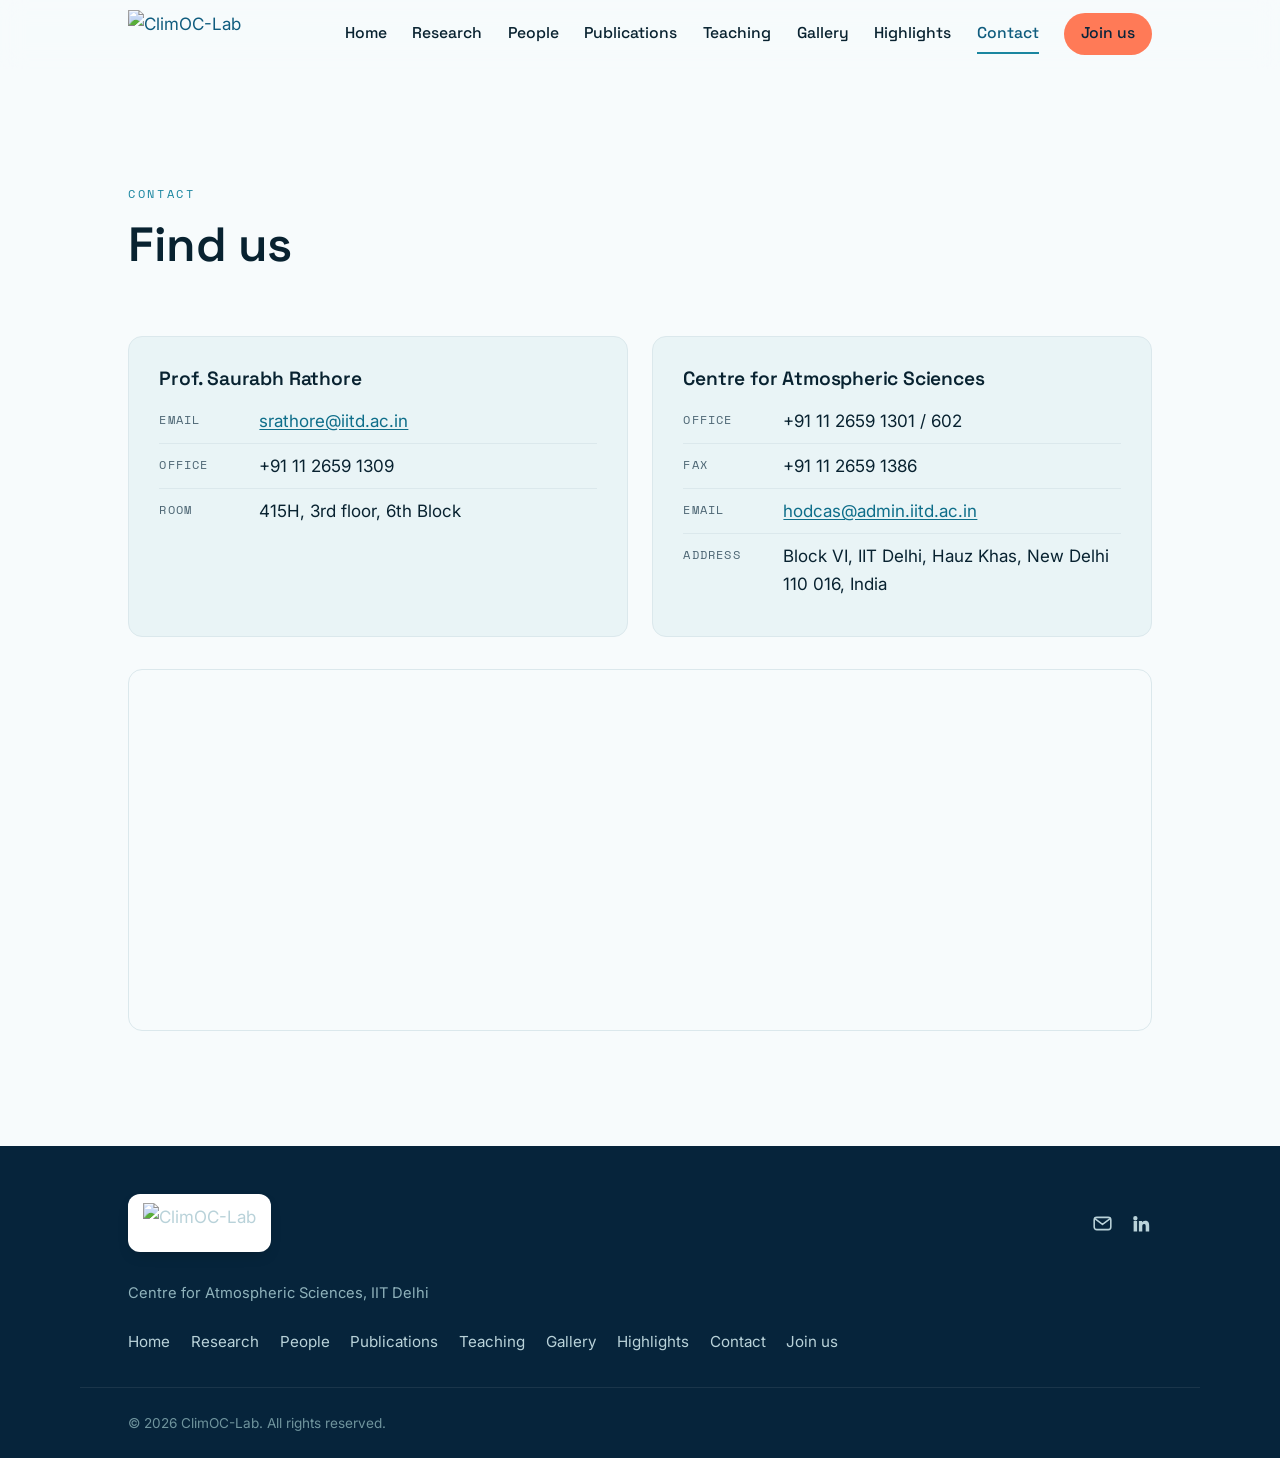
==== commit 6db9276d: "Add files via upload" ====
--- a/contact.html
+++ b/contact.html
@@ -103,14 +103,23 @@
 
   <!-- ============ FOOTER ============ -->
   <footer class="footer">
+    <div class="container footer__top">
+      <span class="footer__logo-chip">
+        <img src="main-logo/climoc-logo.png" alt="ClimOC-Lab" style="height:40px;width:auto;display:block">
+      </span>
+        <div class="footer__social">
+          <a href="mailto:srathore@iitd.ac.in" aria-label="Email" title="Email">
+            <svg viewBox="0 0 24 24" fill="none" stroke="currentColor" stroke-width="1.8" stroke-linecap="round" stroke-linejoin="round"><rect x="2.5" y="5" width="19" height="14" rx="3"/><path d="M4 7l8 6 8-6"/></svg>
+          </a>
+          <a href="https://www.linkedin.com/company/climoc-lab/?viewAsMember=true" target="_blank" rel="noopener" aria-label="LinkedIn" title="LinkedIn">
+            <svg viewBox="0 0 24 24" fill="currentColor"><path d="M4.98 3.5a2.5 2.5 0 1 0 0 5 2.5 2.5 0 0 0 0-5zM3 9h4v12H3zM9 9h3.6v1.7h.05c.5-.95 1.75-1.95 3.6-1.95 3.85 0 4.55 2.55 4.55 5.85V21h-4v-5.4c0-1.3-.02-2.95-1.8-2.95-1.8 0-2.1 1.4-2.1 2.85V21H9z"/></svg>
+          </a>
+        </div>
+    </div>
     <div class="container footer__inner">
       <div class="footer__brand">
-        <span class="footer__logo-chip">
-          <img src="main-logo/climoc-logo.png" alt="ClimOC-Lab" style="height:40px;width:auto;display:block">
-        </span>
         <p>Centre for Atmospheric Sciences, IIT Delhi</p>
       </div>
-      <div class="footer__right">
       <nav class="footer__links" aria-label="Footer">
         <a href="index.html">Home</a>
         <a href="research.html">Research</a>
@@ -122,15 +131,6 @@
         <a href="contact.html">Contact</a>
         <a href="join.html">Join us</a>
       </nav>
-        <div class="footer__social">
-          <a href="mailto:srathore@iitd.ac.in" aria-label="Email" title="Email">
-            <svg viewBox="0 0 24 24" fill="none" stroke="currentColor" stroke-width="1.8" stroke-linecap="round" stroke-linejoin="round"><rect x="2.5" y="5" width="19" height="14" rx="3"/><path d="M4 7l8 6 8-6"/></svg>
-          </a>
-          <a href="https://www.linkedin.com/company/climoc-lab/?viewAsMember=true" target="_blank" rel="noopener" aria-label="LinkedIn" title="LinkedIn">
-            <svg viewBox="0 0 24 24" fill="currentColor"><path d="M4.98 3.5a2.5 2.5 0 1 0 0 5 2.5 2.5 0 0 0 0-5zM3 9h4v12H3zM9 9h3.6v1.7h.05c.5-.95 1.75-1.95 3.6-1.95 3.85 0 4.55 2.55 4.55 5.85V21h-4v-5.4c0-1.3-.02-2.95-1.8-2.95-1.8 0-2.1 1.4-2.1 2.85V21H9z"/></svg>
-          </a>
-        </div>
-      </div>
     </div>
     <div class="container footer__legal">
       <p>&copy; <span id="year">2025</span> ClimOC-Lab. All rights reserved.</p>
--- a/style.css
+++ b/style.css
@@ -386,8 +386,7 @@
   background: #fff; padding: 9px 15px; border-radius: 12px;
   box-shadow: 0 6px 16px -8px rgba(0,0,0,.35);
 }
-.footer__right{ display:flex; flex-direction:column; align-items:flex-end; gap:1.1rem; }
-@media (max-width:640px){ .footer__right{ align-items:flex-start; } }
+.footer__top{ display:flex; align-items:center; justify-content:space-between; gap:1.5rem; margin-bottom:1.4rem; }
 .footer__links { display: flex; flex-wrap: wrap; gap: 1.3rem; align-items: center; }
 .footer__links a { color: #B9D2D9; text-decoration: none; font-size: .95rem; transition: color .2s ease; }
 .footer__links a:hover { color: var(--c-surface); }
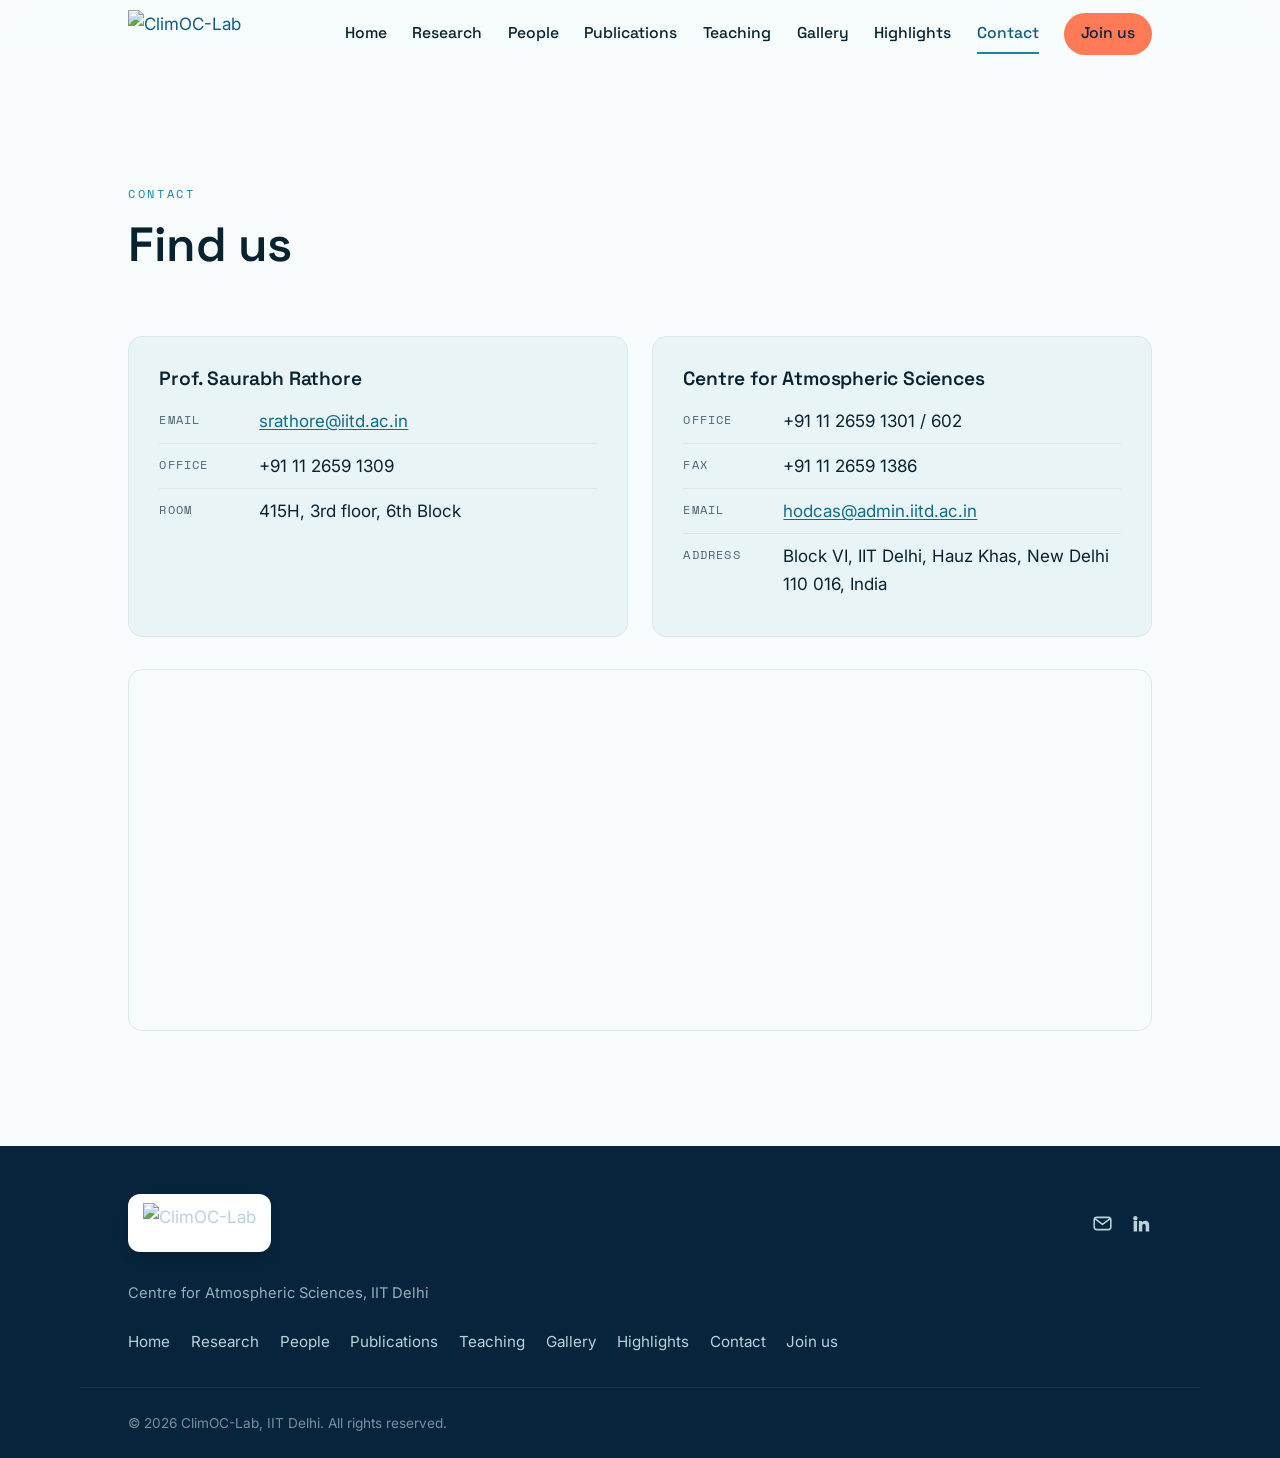
==== commit 893ab354: "Update footer copyright text with IIT Delhi" ====
--- a/contact.html
+++ b/contact.html
@@ -133,7 +133,7 @@
       </nav>
     </div>
     <div class="container footer__legal">
-      <p>&copy; <span id="year">2025</span> ClimOC-Lab. All rights reserved.</p>
+      <p>&copy; <span id="year">2025</span> ClimOC-Lab, IIT Delhi. All rights reserved.</p>
     </div>
   </footer>
 
